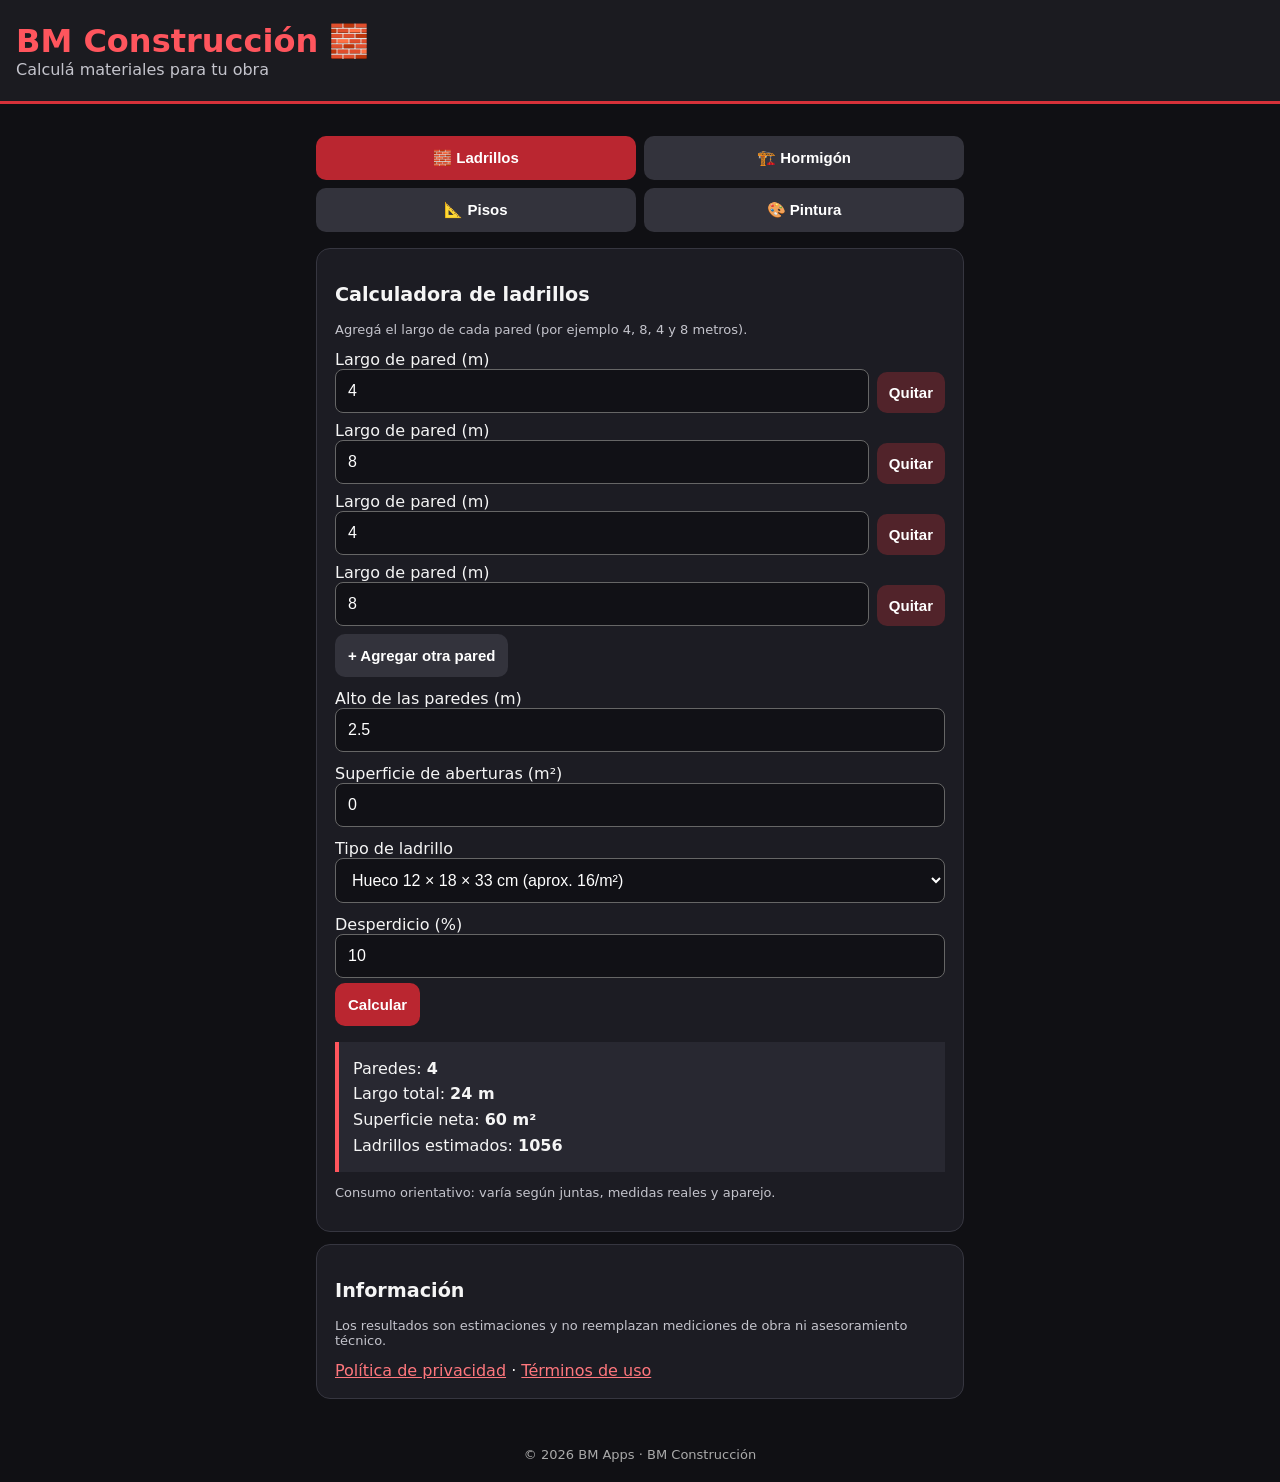
==== index.html @ e32760a6 "BM Construccion version inicial" ====
<!doctype html><html lang="es"><head><meta charset="utf-8"><meta name="viewport" content="width=device-width,initial-scale=1"><meta name="theme-color" content="#151515"><meta name="description" content="Calculadoras sencillas de materiales de construcción"><link rel="manifest" href="./manifest.json"><link rel="icon" href="./icon.svg" type="image/svg+xml"><title>BM Construcción</title><style>:root{font-family:system-ui,Arial,sans-serif;color:#f5f5f5;background:#101014}*{box-sizing:border-box}body{margin:0}header{background:#1b1b20;padding:22px 16px;border-bottom:3px solid #d63139}main{max-width:680px;margin:auto;padding:16px}h1{margin:0;color:#ff555d}h2{font-size:1.2rem}.muted{color:#c4c4cc}.tabs{display:grid;grid-template-columns:repeat(2,1fr);gap:8px;margin:16px 0}button{border:0;border-radius:10px;padding:13px;background:#33333c;color:white;font-weight:700;font-size:15px;cursor:pointer}button.active,.primary{background:#ba2630}section{background:#1c1c23;border:1px solid #363640;padding:18px;border-radius:14px;margin:12px 0}label{display:block;margin:12px 0 5px}input,select{width:100%;padding:12px;border-radius:8px;border:1px solid #666;background:#111116;color:#fff;font-size:16px}.result{background:#282831;padding:14px;border-left:4px solid #ff555d;margin-top:16px;line-height:1.6}.hidden{display:none}a{color:#ff777d}footer{text-align:center;padding:20px;color:#aaa;font-size:13px}.note{font-size:13px;color:#c4c4cc}.pared{display:flex;gap:8px;align-items:end;margin:8px 0}.pared label{flex:1;margin:0}.pared button{background:#51232a;padding:12px}.pared input{width:100%}</style></head><body><header><h1>BM Construcción 🧱</h1><div class="muted">Calculá materiales para tu obra</div></header><main><nav class="tabs" aria-label="Calculadoras"><button class="active" data-tab="ladrillos">🧱 Ladrillos</button><button data-tab="hormigon">🏗️ Hormigón</button><button data-tab="pisos">📐 Pisos</button><button data-tab="pintura">🎨 Pintura</button></nav><section id="ladrillos"><h2>Calculadora de ladrillos</h2><p class="note">Agregá el largo de cada pared (por ejemplo 4, 8, 4 y 8 metros).</p><div id="paredes"></div><button type="button" onclick="agregarPared()">+ Agregar otra pared</button><label>Alto de las paredes (m)<input id="lh" type="number" min="0" step="any" value="2.5"></label><label>Superficie de aberturas (m²)<input id="lo" type="number" min="0" step="any" value="0"></label><label>Tipo de ladrillo<select id="lt"><option value="16">Hueco 12 × 18 × 33 cm (aprox. 16/m²)</option><option value="20">Hueco 8 × 18 × 33 cm (aprox. 16–20/m²; estimar 20)</option><option value="60">Común (aprox. 60/m²)</option></select></label><label>Desperdicio (%)<input id="ld" type="number" min="0" max="100" value="10"></label><button class="primary" onclick="calcular('ladrillos')">Calcular</button><div id="rl" class="result" role="status"></div><p class="note">Consumo orientativo: varía según juntas, medidas reales y aparejo.</p></section><section id="hormigon" class="hidden"><h2>Volumen de hormigón</h2><label>Largo (m)<input id="ha" type="number" min="0" step="any" value="4"></label><label>Ancho (m)<input id="hb" type="number" min="0" step="any" value="3"></label><label>Espesor (cm)<input id="hc" type="number" min="0" step="any" value="10"></label><label>Margen adicional (%)<input id="hd" type="number" min="0" max="100" value="5"></label><button class="primary" onclick="calcular('hormigon')">Calcular</button><div id="rh" class="result" role="status"></div><p class="note">Calcula volumen, no dosificación ni resistencia estructural. Para elementos portantes consultá a un profesional.</p></section><section id="pisos" class="hidden"><h2>Superficie de pisos</h2><label>Largo (m)<input id="pa" type="number" min="0" step="any" value="5"></label><label>Ancho (m)<input id="pb" type="number" min="0" step="any" value="4"></label><label>Cobertura por caja (m²)<input id="pc" type="number" min="0" step="any" value="2"></label><label>Desperdicio (%)<input id="pd" type="number" min="0" max="100" value="10"></label><button class="primary" onclick="calcular('pisos')">Calcular</button><div id="rp" class="result" role="status"></div></section><section id="pintura" class="hidden"><h2>Calculadora de pintura</h2><label>Superficie total de paredes (m²)<input id="ta" type="number" min="0" step="any" value="40"></label><label>Superficie sin pintar (m²)<input id="tb" type="number" min="0" step="any" value="4"></label><label>Rendimiento por litro y mano (m²)<input id="tc" type="number" min="0" step="any" value="10"></label><label>Cantidad de manos<input id="td" type="number" min="1" max="10" step="1" value="2"></label><button class="primary" onclick="calcular('pintura')">Calcular</button><div id="rt" class="result" role="status"></div><p class="note">Verificá el rendimiento indicado por el fabricante.</p></section><section><h2>Información</h2><p class="note">Los resultados son estimaciones y no reemplazan mediciones de obra ni asesoramiento técnico.</p><a href="./privacidad.html">Política de privacidad</a> · <a href="./terminos.html">Términos de uso</a></section></main><footer>© 2026 BM Apps · BM Construcción</footer><script>const $=id=>document.getElementById(id);const n=id=>Number($(id).value);const fmt=x=>x.toLocaleString('es-AR',{maximumFractionDigits:2});function agregarPared(valor=''){const d=document.createElement('div');d.className='pared';const l=document.createElement('label');l.textContent='Largo de pared (m)';const i=document.createElement('input');i.type='number';i.min='0';i.step='any';i.value=valor;i.className='largo-pared';l.appendChild(i);const b=document.createElement('button');b.type='button';b.textContent='Quitar';b.onclick=()=>{if(document.querySelectorAll('.pared').length>1)d.remove()};d.append(l,b);$('paredes').appendChild(d)}[4,8,4,8].forEach(v=>agregarPared(v));document.querySelectorAll('[data-tab]').forEach(b=>b.addEventListener('click',()=>{document.querySelectorAll('[data-tab]').forEach(x=>x.classList.toggle('active',x===b));['ladrillos','hormigon','pisos','pintura'].forEach(id=>$(id).classList.toggle('hidden',id!==b.dataset.tab));}));function calcular(tipo){const ids={ladrillos:['lh','lo','lt','ld'],hormigon:['ha','hb','hc','hd'],pisos:['pa','pb','pc','pd'],pintura:['ta','tb','tc','td']}[tipo];if(ids.some(id=>!$(id).value.trim()||!Number.isFinite(n(id))||n(id)<0)){alert('Ingresá valores válidos, sin números negativos.');return}let s='';if(tipo==='ladrillos'){const largos=[...document.querySelectorAll('.largo-pared')].map(e=>Number(e.value));if(!largos.length||[...document.querySelectorAll('.largo-pared')].some(e=>!e.value.trim())||largos.some(v=>!Number.isFinite(v)||v<=0)){alert('Revisá los largos de las paredes.');return}let totalLargo=largos.reduce((a,b)=>a+b,0);let area=totalLargo*n('lh')-n('lo');if(n('lh')<=0||area<=0||n('ld')>100){alert('Revisá medidas, aberturas y desperdicio.');return}s=`Paredes: <b>${largos.length}</b><br>Largo total: <b>${fmt(totalLargo)} m</b><br>Superficie neta: <b>${fmt(area)} m²</b><br>Ladrillos estimados: <b>${Math.ceil(area*n('lt')*(1+n('ld')/100))}</b>`}if(tipo==='hormigon'){if(n('ha')<=0||n('hb')<=0||n('hc')<=0||n('hd')>100){alert('Revisá las medidas.');return}let v=n('ha')*n('hb')*n('hc')/100;s=`Volumen neto: <b>${fmt(v)} m³</b><br>Con margen: <b>${fmt(v*(1+n('hd')/100))} m³</b>`}if(tipo==='pisos'){if(n('pa')<=0||n('pb')<=0||n('pc')<=0||n('pd')>100){alert('Revisá las medidas.');return}let area=n('pa')*n('pb'),total=area*(1+n('pd')/100);s=`Superficie: <b>${fmt(area)} m²</b><br>Con desperdicio: <b>${fmt(total)} m²</b><br>Cajas estimadas: <b>${Math.ceil(total/n('pc'))}</b>`}if(tipo==='pintura'){let area=n('ta')-n('tb');if(area<=0||n('tc')<=0||!Number.isInteger(n('td'))||n('td')<1||n('td')>10){alert('Revisá superficies, rendimiento y manos.');return}s=`Superficie neta: <b>${fmt(area)} m²</b><br>Pintura estimada: <b>${fmt(area*n('td')/n('tc'))} litros</b>`}const out={ladrillos:'rl',hormigon:'rh',pisos:'rp',pintura:'rt'}[tipo];$(out).innerHTML=s}['ladrillos','hormigon','pisos','pintura'].forEach(calcular);if('serviceWorker'in navigator)window.addEventListener('load',()=>navigator.serviceWorker.register('./sw.js').catch(()=>{}));</script></body></html>
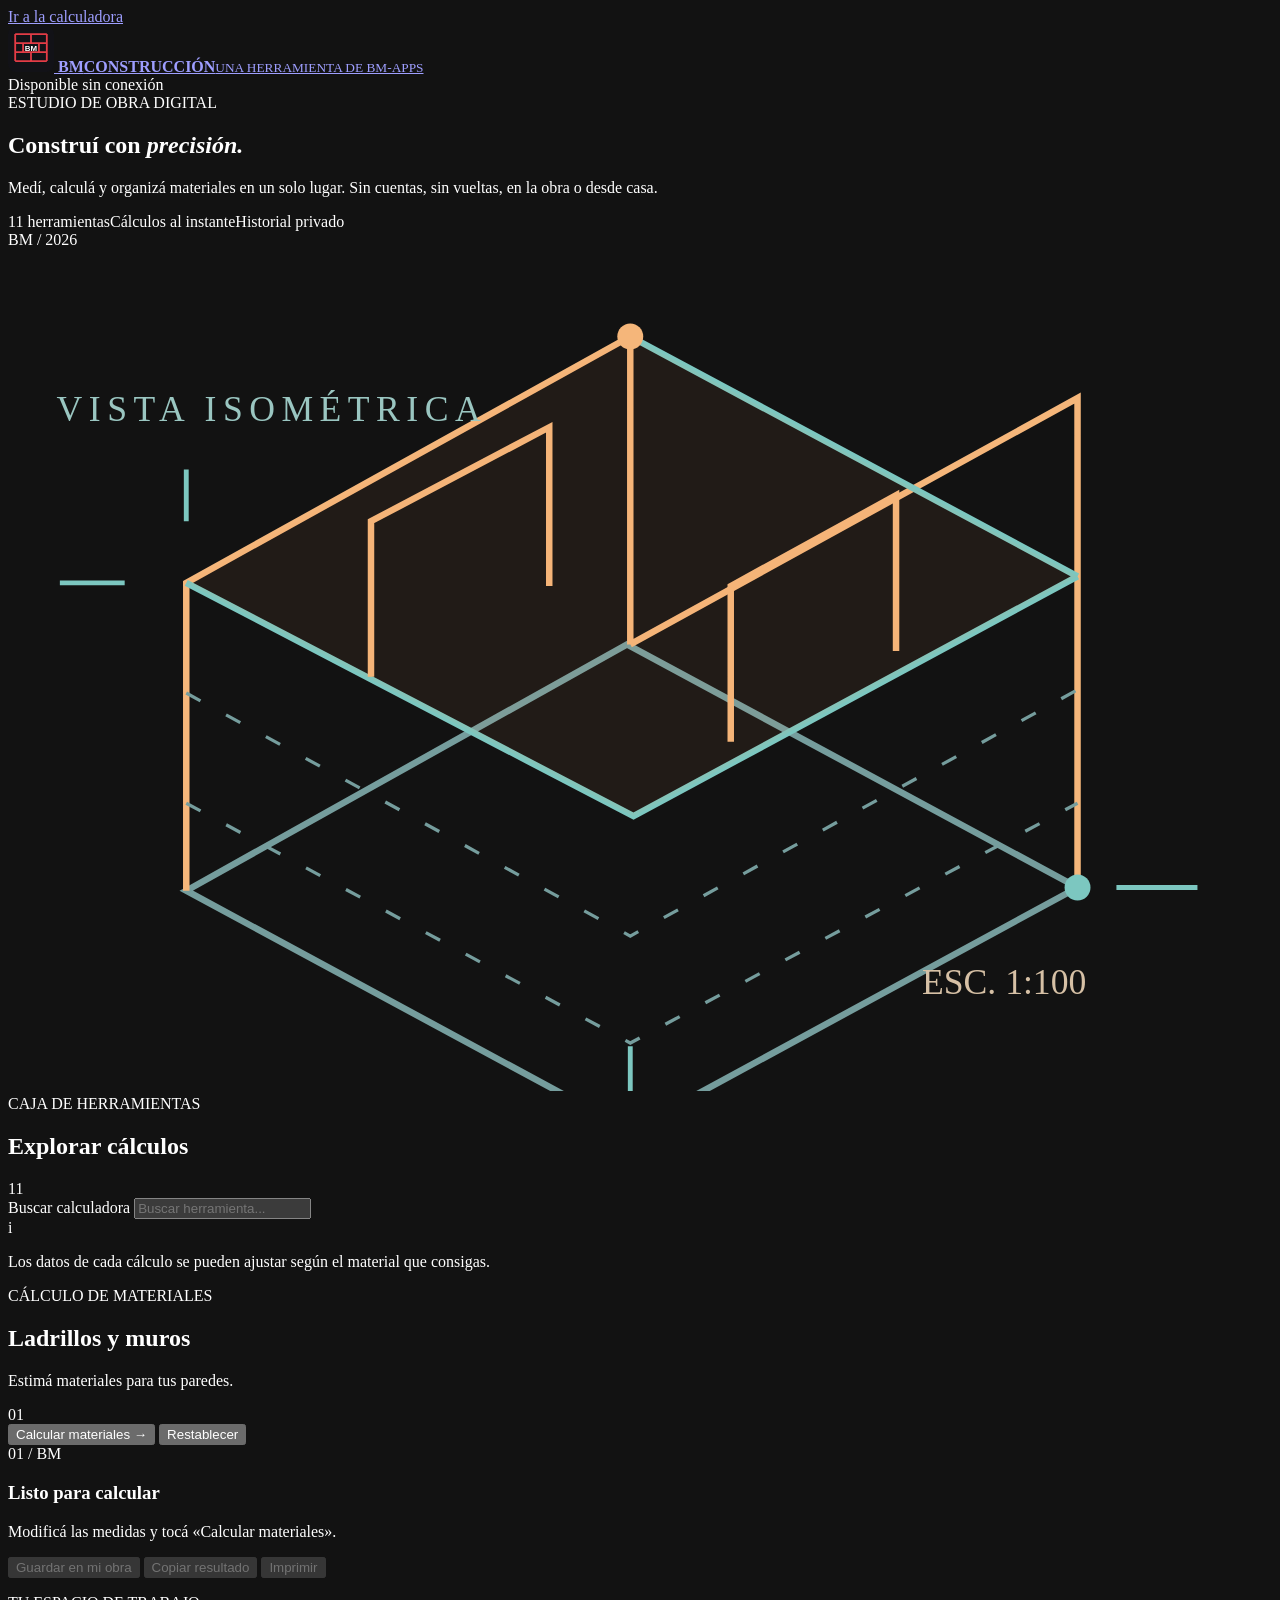
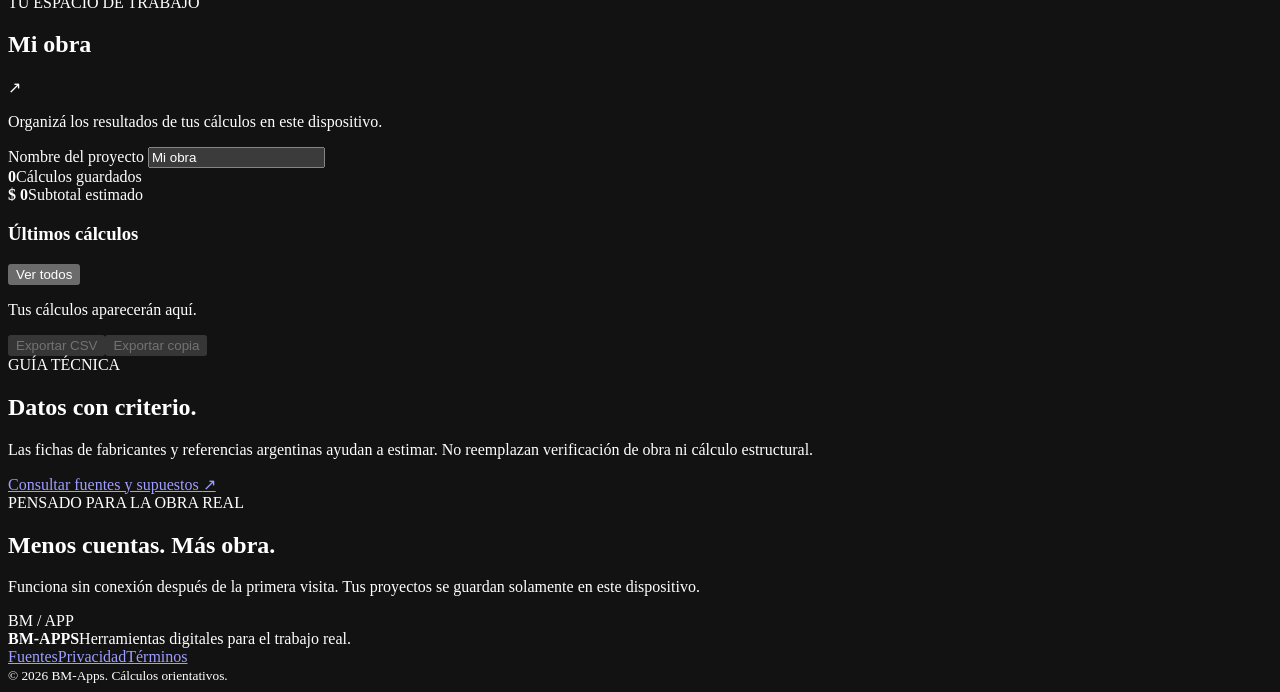
==== commit 689f2c7d: "feat: nueva experiencia de obra y panel de proyectos" ====
--- a/index.html
+++ b/index.html
@@ -1 +1,126 @@
-<!doctype html><html lang="es"><head><meta charset="utf-8"><meta name="viewport" content="width=device-width,initial-scale=1"><meta name="theme-color" content="#151515"><meta name="description" content="Calculadoras sencillas de materiales de construcción"><link rel="manifest" href="./manifest.json"><link rel="icon" href="./icon.svg" type="image/svg+xml"><title>BM Construcción</title><style>:root{font-family:system-ui,Arial,sans-serif;color:#f5f5f5;background:#101014}*{box-sizing:border-box}body{margin:0}header{background:#1b1b20;padding:22px 16px;border-bottom:3px solid #d63139}main{max-width:680px;margin:auto;padding:16px}h1{margin:0;color:#ff555d}h2{font-size:1.2rem}.muted{color:#c4c4cc}.tabs{display:grid;grid-template-columns:repeat(2,1fr);gap:8px;margin:16px 0}button{border:0;border-radius:10px;padding:13px;background:#33333c;color:white;font-weight:700;font-size:15px;cursor:pointer}button.active,.primary{background:#ba2630}section{background:#1c1c23;border:1px solid #363640;padding:18px;border-radius:14px;margin:12px 0}label{display:block;margin:12px 0 5px}input,select{width:100%;padding:12px;border-radius:8px;border:1px solid #666;background:#111116;color:#fff;font-size:16px}.result{background:#282831;padding:14px;border-left:4px solid #ff555d;margin-top:16px;line-height:1.6}.hidden{display:none}a{color:#ff777d}footer{text-align:center;padding:20px;color:#aaa;font-size:13px}.note{font-size:13px;color:#c4c4cc}.pared{display:flex;gap:8px;align-items:end;margin:8px 0}.pared label{flex:1;margin:0}.pared button{background:#51232a;padding:12px}.pared input{width:100%}</style></head><body><header><h1>BM Construcción 🧱</h1><div class="muted">Calculá materiales para tu obra</div></header><main><nav class="tabs" aria-label="Calculadoras"><button class="active" data-tab="ladrillos">🧱 Ladrillos</button><button data-tab="hormigon">🏗️ Hormigón</button><button data-tab="pisos">📐 Pisos</button><button data-tab="pintura">🎨 Pintura</button></nav><section id="ladrillos"><h2>Calculadora de ladrillos</h2><p class="note">Agregá el largo de cada pared (por ejemplo 4, 8, 4 y 8 metros).</p><div id="paredes"></div><button type="button" onclick="agregarPared()">+ Agregar otra pared</button><label>Alto de las paredes (m)<input id="lh" type="number" min="0" step="any" value="2.5"></label><label>Superficie de aberturas (m²)<input id="lo" type="number" min="0" step="any" value="0"></label><label>Tipo de ladrillo<select id="lt"><option value="16">Hueco 12 × 18 × 33 cm (aprox. 16/m²)</option><option value="20">Hueco 8 × 18 × 33 cm (aprox. 16–20/m²; estimar 20)</option><option value="60">Común (aprox. 60/m²)</option></select></label><label>Desperdicio (%)<input id="ld" type="number" min="0" max="100" value="10"></label><button class="primary" onclick="calcular('ladrillos')">Calcular</button><div id="rl" class="result" role="status"></div><p class="note">Consumo orientativo: varía según juntas, medidas reales y aparejo.</p></section><section id="hormigon" class="hidden"><h2>Volumen de hormigón</h2><label>Largo (m)<input id="ha" type="number" min="0" step="any" value="4"></label><label>Ancho (m)<input id="hb" type="number" min="0" step="any" value="3"></label><label>Espesor (cm)<input id="hc" type="number" min="0" step="any" value="10"></label><label>Margen adicional (%)<input id="hd" type="number" min="0" max="100" value="5"></label><button class="primary" onclick="calcular('hormigon')">Calcular</button><div id="rh" class="result" role="status"></div><p class="note">Calcula volumen, no dosificación ni resistencia estructural. Para elementos portantes consultá a un profesional.</p></section><section id="pisos" class="hidden"><h2>Superficie de pisos</h2><label>Largo (m)<input id="pa" type="number" min="0" step="any" value="5"></label><label>Ancho (m)<input id="pb" type="number" min="0" step="any" value="4"></label><label>Cobertura por caja (m²)<input id="pc" type="number" min="0" step="any" value="2"></label><label>Desperdicio (%)<input id="pd" type="number" min="0" max="100" value="10"></label><button class="primary" onclick="calcular('pisos')">Calcular</button><div id="rp" class="result" role="status"></div></section><section id="pintura" class="hidden"><h2>Calculadora de pintura</h2><label>Superficie total de paredes (m²)<input id="ta" type="number" min="0" step="any" value="40"></label><label>Superficie sin pintar (m²)<input id="tb" type="number" min="0" step="any" value="4"></label><label>Rendimiento por litro y mano (m²)<input id="tc" type="number" min="0" step="any" value="10"></label><label>Cantidad de manos<input id="td" type="number" min="1" max="10" step="1" value="2"></label><button class="primary" onclick="calcular('pintura')">Calcular</button><div id="rt" class="result" role="status"></div><p class="note">Verificá el rendimiento indicado por el fabricante.</p></section><section><h2>Información</h2><p class="note">Los resultados son estimaciones y no reemplazan mediciones de obra ni asesoramiento técnico.</p><a href="./privacidad.html">Política de privacidad</a> · <a href="./terminos.html">Términos de uso</a></section></main><footer>© 2026 BM Apps · BM Construcción</footer><script>const $=id=>document.getElementById(id);const n=id=>Number($(id).value);const fmt=x=>x.toLocaleString('es-AR',{maximumFractionDigits:2});function agregarPared(valor=''){const d=document.createElement('div');d.className='pared';const l=document.createElement('label');l.textContent='Largo de pared (m)';const i=document.createElement('input');i.type='number';i.min='0';i.step='any';i.value=valor;i.className='largo-pared';l.appendChild(i);const b=document.createElement('button');b.type='button';b.textContent='Quitar';b.onclick=()=>{if(document.querySelectorAll('.pared').length>1)d.remove()};d.append(l,b);$('paredes').appendChild(d)}[4,8,4,8].forEach(v=>agregarPared(v));document.querySelectorAll('[data-tab]').forEach(b=>b.addEventListener('click',()=>{document.querySelectorAll('[data-tab]').forEach(x=>x.classList.toggle('active',x===b));['ladrillos','hormigon','pisos','pintura'].forEach(id=>$(id).classList.toggle('hidden',id!==b.dataset.tab));}));function calcular(tipo){const ids={ladrillos:['lh','lo','lt','ld'],hormigon:['ha','hb','hc','hd'],pisos:['pa','pb','pc','pd'],pintura:['ta','tb','tc','td']}[tipo];if(ids.some(id=>!$(id).value.trim()||!Number.isFinite(n(id))||n(id)<0)){alert('Ingresá valores válidos, sin números negativos.');return}let s='';if(tipo==='ladrillos'){const largos=[...document.querySelectorAll('.largo-pared')].map(e=>Number(e.value));if(!largos.length||[...document.querySelectorAll('.largo-pared')].some(e=>!e.value.trim())||largos.some(v=>!Number.isFinite(v)||v<=0)){alert('Revisá los largos de las paredes.');return}let totalLargo=largos.reduce((a,b)=>a+b,0);let area=totalLargo*n('lh')-n('lo');if(n('lh')<=0||area<=0||n('ld')>100){alert('Revisá medidas, aberturas y desperdicio.');return}s=`Paredes: <b>${largos.length}</b><br>Largo total: <b>${fmt(totalLargo)} m</b><br>Superficie neta: <b>${fmt(area)} m²</b><br>Ladrillos estimados: <b>${Math.ceil(area*n('lt')*(1+n('ld')/100))}</b>`}if(tipo==='hormigon'){if(n('ha')<=0||n('hb')<=0||n('hc')<=0||n('hd')>100){alert('Revisá las medidas.');return}let v=n('ha')*n('hb')*n('hc')/100;s=`Volumen neto: <b>${fmt(v)} m³</b><br>Con margen: <b>${fmt(v*(1+n('hd')/100))} m³</b>`}if(tipo==='pisos'){if(n('pa')<=0||n('pb')<=0||n('pc')<=0||n('pd')>100){alert('Revisá las medidas.');return}let area=n('pa')*n('pb'),total=area*(1+n('pd')/100);s=`Superficie: <b>${fmt(area)} m²</b><br>Con desperdicio: <b>${fmt(total)} m²</b><br>Cajas estimadas: <b>${Math.ceil(total/n('pc'))}</b>`}if(tipo==='pintura'){let area=n('ta')-n('tb');if(area<=0||n('tc')<=0||!Number.isInteger(n('td'))||n('td')<1||n('td')>10){alert('Revisá superficies, rendimiento y manos.');return}s=`Superficie neta: <b>${fmt(area)} m²</b><br>Pintura estimada: <b>${fmt(area*n('td')/n('tc'))} litros</b>`}const out={ladrillos:'rl',hormigon:'rh',pisos:'rp',pintura:'rt'}[tipo];$(out).innerHTML=s}['ladrillos','hormigon','pisos','pintura'].forEach(calcular);if('serviceWorker'in navigator)window.addEventListener('load',()=>navigator.serviceWorker.register('./sw.js').catch(()=>{}));</script></body></html>
+<!doctype html>
+<html lang="es-AR">
+<head>
+  <meta charset="utf-8">
+  <meta name="viewport" content="width=device-width, initial-scale=1, viewport-fit=cover">
+  <meta name="theme-color" content="#101722">
+  <meta name="description" content="Calculadoras de obra: ladrillos, hormigón, pisos, pintura, revoques, carpetas, excavaciones, techos, hierro y pesos. Presupuestos y registro local sin conexión.">
+  <meta name="color-scheme" content="dark">
+  <meta property="og:title" content="BM Construcción · Tu obra en números">
+  <meta property="og:description" content="Planificá materiales, pesos, superficies y cantidades. Herramientas de obra en el bolsillo.">
+  <link rel="manifest" href="./manifest.json">
+  <link rel="icon" href="./icon.svg" type="image/svg+xml">
+  <link rel="apple-touch-icon" href="./icon-192.png">
+  <link rel="stylesheet" href="./styles.css">
+  <title>BM Construcción · Tu obra en números</title>
+  <script src="./calculations.js" defer></script>
+  <script src="./app.js" defer></script>
+</head>
+<body>
+  <a class="skip-link" href="#workspace">Ir a la calculadora</a>
+  <header class="masthead">
+    <div class="top-inner">
+      <a class="identity" href="./" aria-label="BM Construcción, inicio">
+        <img src="./icon.svg" width="46" height="46" alt="">
+        <span class="identity-text"><strong>BM<span>CONSTRUCCIÓN</span></strong><small>UNA HERRAMIENTA DE BM-APPS</small></span>
+      </a>
+      <div class="mast-actions">
+        <span class="status-dot" id="network-status" aria-live="polite">Disponible sin conexión</span>
+        <button class="install-btn" id="install-app" type="button" hidden>Instalar app</button>
+      </div>
+    </div>
+  </header>
+  <main class="page">
+    <section class="hero" aria-label="Presentación">
+      <div class="hero-copy">
+        <div class="eyebrow"><span class="tiny-line"></span> ESTUDIO DE OBRA DIGITAL</div>
+        <h1>Construí con <em>precisión.</em></h1>
+        <p>Medí, calculá y organizá materiales en un solo lugar. Sin cuentas, sin vueltas, en la obra o desde casa.</p>
+        <div class="hero-highlights">
+          <span>11 herramientas</span><span>Cálculos al instante</span><span>Historial privado</span>
+        </div>
+      </div>
+      <div class="hero-art" aria-hidden="true">
+        <div class="blueprint-grid"></div>
+        <div class="blueprint-label">BM / 2026</div>
+        <svg viewBox="0 0 390 260" role="presentation" fill="none">
+          <path d="M55 198 191 122l139 75-138 75z" stroke="#759d9d" stroke-width="2"/>
+          <path d="M55 198V103l137-76v95M192 122l138-76v151" stroke="#f5b67a" stroke-width="2"/>
+          <path d="M192 27 330 101M55 103l138 72 137-74" stroke="#7cc7c0" stroke-width="2"/>
+          <path d="M55 137l137 75 138-76M55 171l137 74 138-74" stroke="#759d9d" stroke-dasharray="5 9"/>
+          <path d="M112 132v-48l55-29v49M223 152v-48l51-28v48" stroke="#f5b67a" stroke-width="2"/>
+          <path d="M55 103 192 27 330 101 193 175z" fill="#ec9256" fill-opacity=".065"/>
+          <circle cx="192" cy="27" r="4" fill="#f5b67a"/><circle cx="330" cy="197" r="4" fill="#7cc7c0"/>
+          <path d="M36 103h-20M55 84V68M342 197h25M192 260v-14" stroke="#7cc7c0" stroke-width="1.5"/>
+          <text x="15" y="53" fill="#9ac6c1" font-size="11" letter-spacing="2">VISTA ISOMÉTRICA</text>
+          <text x="282" y="230" fill="#d6c0a5" font-size="11">ESC. 1:100</text>
+        </svg>
+      </div>
+    </section>
+    <div class="app-layout">
+      <aside class="tool-panel panel" aria-label="Seleccionar herramientas">
+        <div class="panel-heading">
+          <div><div class="overline">CAJA DE HERRAMIENTAS</div><h2>Explorar cálculos</h2></div>
+          <span class="count-chip">11</span>
+        </div>
+        <label class="sr-only" for="search-tools">Buscar calculadora</label>
+        <input class="tool-search" id="search-tools" type="search" placeholder="Buscar herramienta..." autocomplete="off">
+        <div id="tool-list" class="tool-list" role="navigation" aria-label="Calculadoras disponibles"></div>
+        <div class="sidebar-tip"><span class="tip-mark">i</span><p>Los datos de cada cálculo se pueden ajustar según el material que consigas.</p></div>
+      </aside>
+      <section class="work-panel panel" id="workspace" aria-label="Calculadora activa">
+        <div class="work-header">
+          <div><div class="overline" id="tool-category">CÁLCULO DE MATERIALES</div><h2 id="tool-title">Ladrillos y muros</h2><p id="tool-description">Estimá materiales para tus paredes.</p></div>
+          <span class="work-symbol" id="tool-symbol" aria-hidden="true">01</span>
+        </div>
+        <form id="calc-form" novalidate>
+          <div id="tool-fields" class="form-fields"></div>
+          <div class="form-footer">
+            <button class="button-main" type="submit">Calcular materiales <span aria-hidden="true">→</span></button>
+            <button class="button-quiet" id="reset-tool" type="button">Restablecer</button>
+          </div>
+        </form>
+        <div id="calc-error" class="form-error" role="alert" hidden></div>
+        <section class="results" id="results" aria-live="polite" aria-label="Resultados">
+          <div class="empty-result"><div class="empty-figure">01 / BM</div><h3>Listo para calcular</h3><p>Modificá las medidas y tocá «Calcular materiales».</p></div>
+        </section>
+        <div class="result-tools">
+          <button id="save-result" class="button-outline" type="button" disabled>Guardar en mi obra</button>
+          <button id="copy-result" class="button-outline" type="button" disabled>Copiar resultado</button>
+          <button id="print-result" class="button-outline" type="button" disabled>Imprimir</button>
+        </div>
+        <p id="tool-note" class="technical-note"></p>
+      </section>
+      <aside class="project-panel" aria-label="Resumen de mi obra">
+        <section class="panel project-card">
+          <div class="overline">TU ESPACIO DE TRABAJO</div>
+          <div class="project-heading"><h2>Mi obra</h2><span class="project-graphic" aria-hidden="true">↗</span></div>
+          <p>Organizá los resultados de tus cálculos en este dispositivo.</p>
+          <label for="project-name" class="field-label">Nombre del proyecto</label>
+          <input id="project-name" maxlength="70" placeholder="Ej.: Mi casa" value="Mi obra">
+          <div class="project-stats">
+            <div><strong id="saved-count">0</strong><span>Cálculos guardados</span></div>
+            <div><strong id="project-total">$ 0</strong><span>Subtotal estimado</span></div>
+          </div>
+          <div class="records-heading"><h3>Últimos cálculos</h3><button id="view-history" type="button">Ver todos</button></div>
+          <div id="saved-list" class="saved-list"><p class="muted-small">Tus cálculos aparecerán aquí.</p></div>
+          <div class="export-actions"><button type="button" id="export-csv" disabled>Exportar CSV</button><button type="button" id="export-json" disabled>Exportar copia</button></div>
+        </section>
+        <section class="panel field-guide">
+          <div class="overline">GUÍA TÉCNICA</div>
+          <h2>Datos con criterio.</h2>
+          <p>Las fichas de fabricantes y referencias argentinas ayudan a estimar. No reemplazan verificación de obra ni cálculo estructural.</p>
+          <a href="./fuentes.html">Consultar fuentes y supuestos <span aria-hidden="true">↗</span></a>
+        </section>
+      </aside>
+    </div>
+    <section class="bottom-banner">
+      <div><div class="overline">PENSADO PARA LA OBRA REAL</div><h2>Menos cuentas. Más obra.</h2><p>Funciona sin conexión después de la primera visita. Tus proyectos se guardan solamente en este dispositivo.</p></div>
+      <span class="banner-ornament" aria-hidden="true">BM<span> / APP</span></span>
+    </section>
+  </main>
+  <footer class="footer"><div><strong>BM-APPS</strong><span>Herramientas digitales para el trabajo real.</span></div><nav aria-label="Información legal"><a href="./fuentes.html">Fuentes</a><a href="./privacidad.html">Privacidad</a><a href="./terminos.html">Términos</a></nav><small>© 2026 BM-Apps. Cálculos orientativos.</small></footer>
+  <dialog id="history-dialog" aria-labelledby="history-title"><div class="dialog-head"><h2 id="history-title">Historial de mi obra</h2><button type="button" id="close-history" aria-label="Cerrar historial">Cerrar</button></div><div id="history-content"></div><div class="dialog-actions"><button type="button" id="delete-history">Borrar los cálculos de este proyecto</button></div></dialog>
+  <div class="toast" id="toast" role="status" aria-live="polite"></div>
+</body>
+</html>
